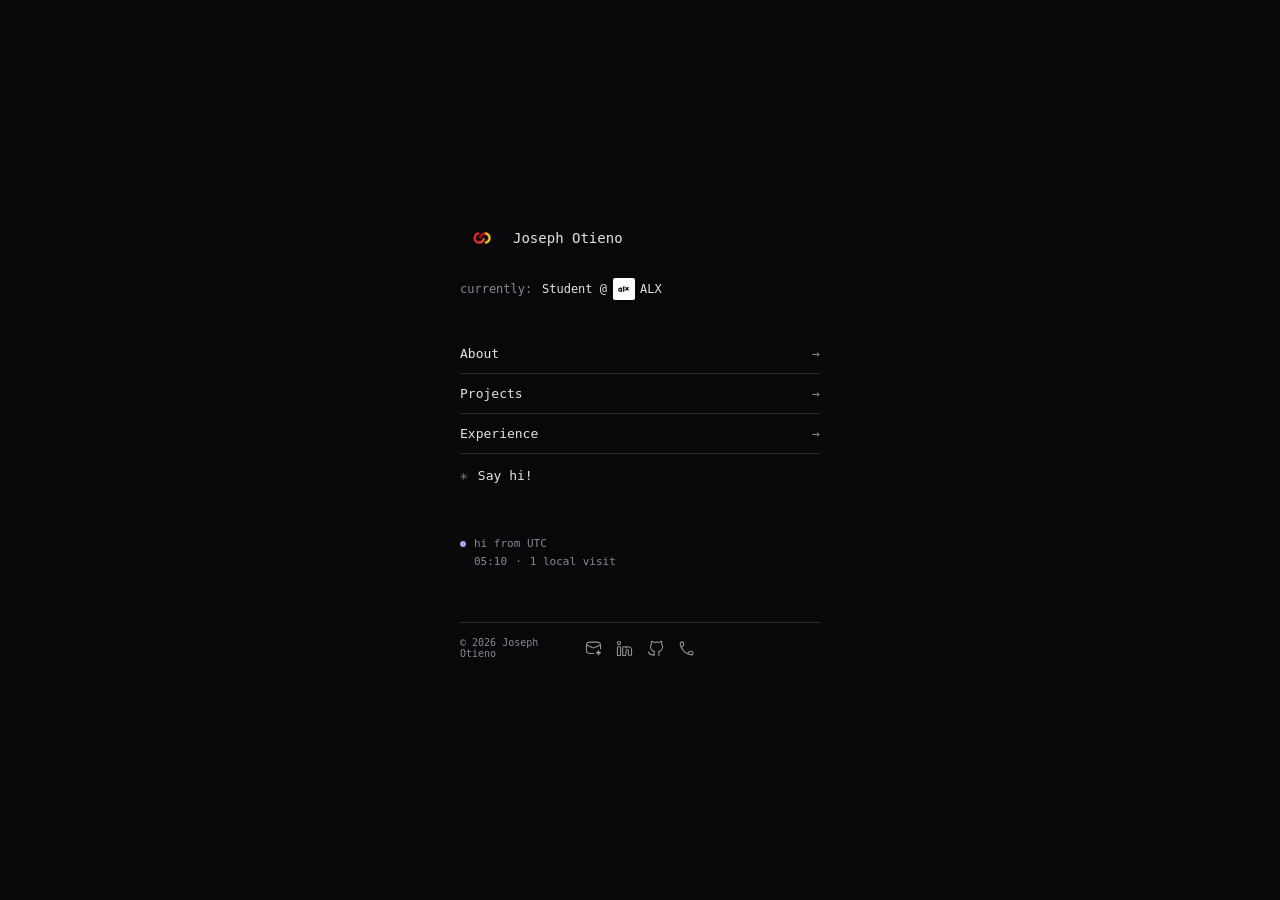
==== index.html @ e7e9dafa "fixed bugs" ====
<!doctype html>
<html lang="en">
  <head>
    <meta charset="UTF-8" />
    <meta name="viewport" content="width=device-width, initial-scale=1.0" />
    <meta
      name="description"
      content="Joseph Otieno is a Nairobi-based Cloud Data Engineer and product builder."
    />
    <meta name="theme-color" content="#08080a" />
    <title>Joseph Otieno</title>
    <link rel="icon" href="favicon.png" type="image/png" sizes="192x192" />
    <link rel="apple-touch-icon" href="assets/personal-logo.png" />
    <link rel="stylesheet" href="styles.css" />
  </head>
  <body>
    <main class="profile" id="top">
      <header class="profile-header">
        <img class="brand-symbol" src="assets/personal-logo.png" alt="" />
        <h1>Joseph Otieno</h1>
      </header>

      <p class="currently-row">
        <span>currently:</span>
        <strong>Student @ <span class="alx-mark"><img src="assets/alx-logo.png" alt="" />ALX</span></strong>
      </p>

      <nav class="section-nav" aria-label="Portfolio sections">
        <a href="about.html">About <span aria-hidden="true">→</span></a>
        <a href="projects.html">Projects <span aria-hidden="true">→</span></a>
        <a href="experience.html">Experience <span aria-hidden="true">→</span></a>
      </nav>

      <div class="contact-row">
        <a class="say-hi" href="contact.html">
          <span aria-hidden="true">✳</span> Say hi!
        </a>
      </div>

      <div class="local-status" aria-label="Visitor local time and location">
        <p class="status-greeting"><span class="location-dot"></span><span id="local-greeting">good evening</span></p>
        <p class="status-details">
          <time id="local-time">--:--</time>
          <span aria-hidden="true">·</span>
          <span id="visit-count">local visits unavailable</span>
        </p>
      </div>

      <footer class="site-footer">
        <span>© <span id="year">2026</span> Joseph Otieno</span>
        <div class="footer-socials" aria-label="Contact and social links">
          <a href="mailto:24otienojoseph@gmail.com" aria-label="Email Joseph"><img src="assets/icons/email.svg" alt="" /></a>
          <a href="https://www.linkedin.com/in/joseph-otieno-data" target="_blank" rel="noreferrer" aria-label="Joseph on LinkedIn"><img src="assets/icons/linkedin.svg" alt="" /></a>
          <a href="https://github.com/Frosty-Medusir" target="_blank" rel="noreferrer" aria-label="Joseph on GitHub"><img src="assets/icons/github.svg" alt="" /></a>
          <a href="tel:+254115509192" aria-label="Call Joseph"><img src="assets/icons/phone.svg" alt="" /></a>
        </div>
      </footer>
    </main>
    <script src="script.js"></script>
  </body>
</html>
---- styles.css ----
:root {
  color-scheme: dark;
  --bg: #08080a;
  --text: #e4e4e7;
  --muted: #898990;
  --line: #29292e;
  --accent: #c85a4b;
}

* { box-sizing: border-box; }
html { scroll-behavior: smooth; }
body {
  margin: 0;
  background: var(--bg);
  color: var(--text);
  font-family: ui-monospace, SFMono-Regular, Menlo, Monaco, Consolas, monospace;
  font-size: 13px;
  -webkit-font-smoothing: antialiased;
}
a { color: inherit; text-decoration: none; }
a:hover { color: var(--accent); }

.profile {
  width: min(100% - 40px, 360px);
  margin: clamp(110px, 24vh, 220px) auto 90px;
}
.page-shell {
  width: min(100% - 48px, 680px);
  margin: clamp(38px, 9vh, 88px) auto 60px;
}
.page-top {
  display: flex;
  justify-content: space-between;
  align-items: center;
  gap: 24px;
  padding-bottom: 14px;
  border-bottom: 1px solid var(--line);
}
.home-link {
  color: var(--muted);
  font-size: 11px;
}
.page-content { margin-top: 68px; }
.page-kicker {
  margin: 0 0 14px;
  color: var(--muted);
  font-size: 10px;
  letter-spacing: 0.06em;
  text-transform: uppercase;
}
.page-title {
  margin: 0 0 26px;
  font-size: clamp(30px, 6vw, 48px);
  font-weight: 400;
  line-height: 1.14;
  letter-spacing: -0.07em;
}
.page-copy {
  max-width: 580px;
  margin: 0 0 16px;
  color: #b6b6bc;
  font-size: 12px;
  line-height: 1.8;
}
.about-page {
  display: grid;
  grid-template-columns: minmax(0, 1fr) 220px;
  gap: 42px;
  align-items: start;
}
.about-page .page-title { font-size: clamp(30px, 5vw, 42px); }
.portrait { margin: 6px 0 0; }
.portrait img {
  display: block;
  width: 100%;
  height: auto;
  border: 1px solid var(--line);
}
.portrait figcaption {
  margin-top: 9px;
  color: var(--muted);
  font-size: 9px;
}
.languages, .project-note {
  color: var(--muted);
  font-size: 10px;
}
.project-page-item, .experience-page-item {
  padding: 22px 0;
  border-top: 1px solid var(--line);
}
.project-page-heading {
  display: flex;
  justify-content: space-between;
  align-items: end;
  gap: 20px;
}
.project-page-heading .page-kicker { margin-bottom: 8px; }
.project-page-heading h2, .experience-page-item h2 {
  margin: 0;
  font-size: 16px;
  font-weight: 500;
}
.outbound-link {
  flex: 0 0 auto;
  color: var(--muted);
  font-size: 10px;
}
.project-page-item .tracker-flow { max-width: 560px; }
.project-page-item > .project-note { margin: 10px 0 0; }
.experience-page-item .page-kicker { margin-bottom: 9px; }
.experience-page-item .project-note { margin: 8px 0 0; }
.experience-list {
  margin: 18px 0 0;
  padding: 0;
  list-style: none;
}
.experience-list li {
  padding: 9px 0;
  border-top: 1px solid var(--line);
  color: #b6b6bc;
  font-size: 11px;
  line-height: 1.6;
}
.contact-page .page-copy { margin-bottom: 28px; }
.contact-list { border-top: 1px solid var(--line); }
.contact-list a {
  display: flex;
  justify-content: space-between;
  gap: 20px;
  padding: 14px 0;
  border-bottom: 1px solid var(--line);
  font-size: 11px;
}
.contact-list a span { color: var(--muted); text-align: right; }
.contact-page > .project-note { margin-top: 22px; }
.profile-header {
  display: flex;
  align-items: center;
  gap: 9px;
  margin-bottom: 12px;
}
.brand-symbol { width: 44px; height: 44px; object-fit: contain; }
.profile-header h1 {
  margin: 0;
  font-size: 14px;
  font-weight: 500;
}
.currently-row {
  display: grid;
  grid-template-columns: 80px 1fr;
  align-items: center;
  gap: 2px;
  margin: 18px 0 34px;
  color: var(--muted);
  font-size: 12px;
}
.currently-row strong {
  display: inline-flex;
  align-items: center;
  gap: 6px;
  flex-wrap: wrap;
  color: var(--text);
  font-weight: 400;
}
.alx-mark { display: inline-flex; align-items: center; gap: 5px; }
.alx-mark img {
  width: 22px;
  height: 22px;
  padding: 2px;
  border-radius: 2px;
  background: #fff;
  object-fit: contain;
}
.section-nav { margin: 0; }
.section-nav a {
  display: flex;
  justify-content: space-between;
  align-items: center;
  padding: 12px 0;
  border-bottom: 1px solid var(--line);
  font-size: 13px;
}
.section-nav a span {
  color: var(--muted);
  transition: transform 160ms ease, color 160ms ease;
}
.section-nav a:hover span {
  color: var(--accent);
  transform: translateX(3px);
}
.contact-row {
  display: flex;
  align-items: center;
  justify-content: space-between;
  padding: 14px 0;
}
.say-hi { display: flex; align-items: center; gap: 10px; }
.say-hi span { color: var(--muted); }
.footer-socials { display: flex; align-items: center; gap: 14px; }
.footer-socials img {
  display: block;
  width: 17px;
  height: 17px;
  filter: invert(1);
  opacity: 0.58;
  transition: opacity 160ms ease;
}
.footer-socials a:hover img { opacity: 1; }
.local-status {
  display: grid;
  gap: 5px;
  margin: 40px 0 0;
  color: var(--muted);
  font-size: 11px;
}
.status-greeting {
  display: flex;
  align-items: center;
  gap: 8px;
  margin: 0;
}
.status-details {
  display: flex;
  align-items: center;
  gap: 8px;
  margin: 0 0 0 14px;
}
.home-link { display: inline-flex; align-items: center; gap: 8px; }
.home-link img { width: 34px; height: 34px; object-fit: contain; }
.location-dot {
  width: 6px;
  height: 6px;
  border-radius: 50%;
  background: #9da8f4;
}

.detail-section {
  margin-top: 82px;
  scroll-margin-top: 28px;
}
.section-label {
  margin: 0 0 16px;
  color: var(--muted);
  font-size: 11px;
}
.detail-section > p:not(.section-label) {
  color: #b6b6bc;
  font-size: 12px;
  line-height: 1.8;
}
.detail-section .languages { color: var(--muted); }
.project, .experience {
  padding: 15px 0;
  border-top: 1px solid var(--line);
}
.project-heading {
  display: flex;
  align-items: center;
  justify-content: space-between;
}
.project-heading h2, .experience h2 {
  margin: 0;
  font-size: 13px;
  font-weight: 500;
}
.project-heading > a { color: var(--muted); }
.project > p, .experience > p {
  margin: 8px 0 0;
  color: #aaaab1;
  font-size: 11px;
  line-height: 1.7;
}
.tracker-flow {
  position: relative;
  display: grid;
  grid-template-columns: 118px 1fr 118px 1fr 118px;
  align-items: center;
  gap: 8px;
  margin-top: 16px;
  min-height: 210px;
  padding: 18px 14px 12px;
  border: 1px solid var(--line);
  border-radius: 10px;
  background:
    radial-gradient(circle at 50% 55%, rgba(56, 189, 248, 0.07), transparent 32%),
    #0F172A;
  color: #d0d0d5;
  font-size: 8px;
  letter-spacing: 0.02em;
  overflow: hidden;
}
.pipeline-stage {
  position: relative;
  height: 170px;
  border: 1px solid rgba(125, 211, 252, 0.12);
  border-radius: 12px;
  background: linear-gradient(145deg, rgba(30, 41, 59, 0.92), rgba(15, 23, 42, 0.72));
  box-shadow: 0 12px 30px rgba(2, 8, 23, 0.25), inset 0 1px rgba(255, 255, 255, 0.025);
  transform: perspective(500px) rotateX(3deg);
}
.stage-label {
  position: absolute;
  bottom: 9px;
  left: 0;
  width: 100%;
  color: #94a3b8;
  font-size: 8px;
  text-align: center;
  text-transform: uppercase;
  letter-spacing: 0.12em;
}
.terminal-window {
  position: absolute;
  top: 29px;
  left: 15px;
  width: 88px;
  height: 68px;
  border: 1px solid rgba(125, 211, 252, 0.34);
  border-radius: 7px;
  background: rgba(15, 23, 42, 0.96);
  box-shadow: 0 0 18px rgba(56, 189, 248, 0.12), 0 10px 18px rgba(2, 8, 23, 0.3);
}
.terminal-top {
  display: flex;
  gap: 4px;
  height: 18px;
  align-items: center;
  padding: 0 7px;
  border-bottom: 1px solid rgba(148, 163, 184, 0.12);
}
.terminal-top span {
  width: 5px;
  height: 5px;
  border-radius: 50%;
  background: #64748b;
}
.terminal-top span:first-child { background: #38bdf8; }
.terminal-top span:nth-child(2) { background: #22d3ee; }
.terminal-top span:last-child { background: #818cf8; }
.terminal-body {
  display: flex;
  align-items: center;
  gap: 9px;
  padding: 18px 11px;
  color: #67e8f9;
}
.terminal-prompt { font-size: 13px; }
.terminal-spinner {
  width: 23px;
  height: 23px;
  border: 2px solid rgba(125, 211, 252, 0.16);
  border-top-color: #22d3ee;
  border-right-color: #38bdf8;
  border-radius: 50%;
  filter: drop-shadow(0 0 5px #38bdf8);
  animation: pipeline-spin 1.2s linear infinite;
}
.auth-badge {
  position: absolute;
  z-index: 4;
  right: 4px;
  bottom: 47px;
  padding: 4px 5px;
  border: 1px solid rgba(34, 211, 238, 0.45);
  border-radius: 5px;
  background: rgba(8, 145, 178, 0.18);
  color: #67e8f9;
  box-shadow: 0 0 12px rgba(34, 211, 238, 0.16);
  font-size: 7px;
  letter-spacing: 0.08em;
}
.pipeline-line {
  position: relative;
  height: 2px;
  background: linear-gradient(90deg, rgba(56, 189, 248, 0.25), #22d3ee, rgba(56, 189, 248, 0.25));
  box-shadow: 0 0 8px rgba(34, 211, 238, 0.38);
}
.pipeline-line::after {
  position: absolute;
  right: 2px;
  top: -3px;
  width: 6px;
  height: 6px;
  border-top: 1px solid #67e8f9;
  border-right: 1px solid #67e8f9;
  content: "";
  transform: rotate(45deg);
}
.pipeline-particle {
  position: absolute;
  z-index: 3;
  top: -3px;
  left: 0;
  width: 8px;
  height: 8px;
  border-radius: 50%;
  background: #67e8f9;
  box-shadow: 0 0 12px #22d3ee;
  animation: pipeline-travel 3s ease-in-out infinite;
}
.pipeline-line-two .pipeline-particle { animation-delay: 1.5s; }
.python-stage { border-color: rgba(34, 211, 238, 0.2); }
.post-stack {
  position: absolute;
  top: 22px;
  left: 8px;
  width: 54px;
  height: 75px;
}
.post-card {
  position: absolute;
  width: 44px;
  height: 31px;
  border: 1px solid rgba(125, 211, 252, 0.32);
  border-radius: 5px;
  background: rgba(30, 41, 59, 0.94);
  box-shadow: 0 5px 12px rgba(2, 8, 23, 0.25);
}
.post-card i {
  position: absolute;
  top: 6px;
  left: 6px;
  width: 7px;
  height: 7px;
  border-radius: 50%;
  background: #38bdf8;
  box-shadow: 0 0 7px rgba(56, 189, 248, 0.7);
}
.post-card b {
  position: absolute;
  left: 16px;
  top: 8px;
  width: 21px;
  height: 2px;
  background: #64748b;
  box-shadow: 0 6px #334155, 0 12px #334155;
}
.post-card-one { left: 4px; top: 2px; transform: rotate(-5deg); animation: card-one 3.8s ease-in-out infinite; }
.post-card-two { left: 8px; top: 22px; transform: rotate(3deg); animation: card-two 3.8s ease-in-out infinite; }
.post-card-three { left: 3px; top: 43px; transform: rotate(-2deg); animation: card-three 3.8s ease-in-out infinite; }
.python-funnel {
  position: absolute;
  top: 31px;
  right: 12px;
  width: 58px;
  height: 77px;
  clip-path: polygon(0 0, 100% 0, 64% 55%, 64% 100%, 36% 100%, 36% 55%);
  background: linear-gradient(135deg, rgba(56, 189, 248, 0.52), rgba(34, 211, 238, 0.12));
  border: 1px solid rgba(103, 232, 249, 0.5);
  filter: drop-shadow(0 0 10px rgba(34, 211, 238, 0.18));
  animation: funnel-glow 2.8s ease-in-out infinite;
}
.funnel-rim {
  position: absolute;
  top: 5px;
  left: 6px;
  width: 46px;
  height: 8px;
  border: 1px solid #67e8f9;
  border-radius: 50%;
  background: rgba(34, 211, 238, 0.12);
}
.funnel-mesh {
  position: absolute;
  left: 9px;
  top: 20px;
  width: 40px;
  height: 38px;
  opacity: 0.75;
  background:
    repeating-linear-gradient(90deg, transparent 0 8px, rgba(103, 232, 249, 0.42) 8px 9px),
    repeating-linear-gradient(0deg, transparent 0 8px, rgba(103, 232, 249, 0.42) 8px 9px);
}
.python-mark {
  position: absolute;
  left: 47px;
  bottom: 49px;
  z-index: 5;
  display: grid;
  width: 24px;
  height: 24px;
  place-items: center;
  border: 1px solid rgba(147, 197, 253, 0.5);
  border-radius: 50%;
  background: #172554;
  color: #cfeeff;
  box-shadow: 0 0 12px rgba(56, 189, 248, 0.24);
  font-size: 8px;
}
.file-stack {
  position: absolute;
  top: 28px;
  left: 12px;
  width: 49px;
  height: 68px;
}
.file-icon {
  position: absolute;
  display: grid;
  width: 38px;
  height: 48px;
  place-items: end center;
  padding-bottom: 7px;
  border: 1px solid rgba(125, 211, 252, 0.38);
  border-radius: 4px;
  background: linear-gradient(145deg, rgba(51, 65, 85, 0.92), rgba(15, 23, 42, 0.96));
  color: #67e8f9;
  font-size: 7px;
  box-shadow: 0 8px 16px rgba(2, 8, 23, 0.32);
}
.file-icon::before {
  position: absolute;
  top: -1px;
  right: -1px;
  width: 10px;
  height: 10px;
  border-bottom: 1px solid rgba(125, 211, 252, 0.38);
  border-left: 1px solid rgba(125, 211, 252, 0.38);
  background: #1e293b;
  content: "";
  clip-path: polygon(100% 0, 100% 100%, 0 100%);
}
.json-file { left: 0; top: 0; transform: rotate(-4deg); }
.csv-file { left: 9px; top: 17px; transform: rotate(3deg); }
.database-cylinder {
  position: absolute;
  right: 10px;
  bottom: 60px;
  width: 47px;
  height: 58px;
  filter: drop-shadow(0 0 9px rgba(34, 211, 238, 0.16));
}
.database-top,
.database-body {
  position: absolute;
  left: 0;
  width: 47px;
  border: 1px solid rgba(103, 232, 249, 0.58);
  background: linear-gradient(180deg, rgba(14, 116, 144, 0.52), rgba(30, 41, 59, 0.9));
}
.database-top {
  top: 0;
  z-index: 2;
  height: 16px;
  border-radius: 50%;
  box-shadow: inset 0 2px 5px rgba(103, 232, 249, 0.18);
}
.database-body {
  top: 8px;
  height: 43px;
  border-top: 0;
  border-radius: 0 0 50% 50% / 0 0 18% 18%;
}
.database-body::after {
  position: absolute;
  left: 3px;
  right: 3px;
  bottom: 10px;
  height: 1px;
  background: rgba(103, 232, 249, 0.35);
  content: "";
  box-shadow: 0 -13px rgba(103, 232, 249, 0.25);
}
@keyframes pipeline-spin {
  to { transform: rotate(360deg); }
}
@keyframes pipeline-travel {
  0%, 10% { left: 0; opacity: 0; }
  18%, 82% { opacity: 1; }
  90%, 100% { left: calc(100% - 8px); opacity: 0; }
}
@keyframes funnel-glow {
  0%, 100% { filter: drop-shadow(0 0 7px rgba(34, 211, 238, 0.12)); }
  50% { filter: drop-shadow(0 0 14px rgba(34, 211, 238, 0.34)); }
}
@keyframes card-one {
  0%, 20%, 100% { transform: translate(0, 0) rotate(-5deg); opacity: 1; }
  70%, 90% { transform: translate(12px, 8px) rotate(2deg); opacity: 0.15; }
}
@keyframes card-two {
  0%, 20%, 100% { transform: translate(0, 0) rotate(3deg); opacity: 1; }
  70%, 90% { transform: translate(14px, -12px) rotate(-2deg); opacity: 0.15; }
}
@keyframes card-three {
  0%, 20%, 100% { transform: translate(0, 0) rotate(-2deg); opacity: 1; }
  70%, 90% { transform: translate(14px, -28px) rotate(3deg); opacity: 0.15; }
}
.project > p.project-note, .experience > p.project-note {
  color: var(--muted);
  font-size: 10px;
}
footer {
  display: grid;
  grid-template-columns: minmax(0, 1fr) auto minmax(0, 1fr);
  align-items: center;
  gap: 20px;
  margin-top: 54px;
  padding-top: 14px;
  border-top: 1px solid var(--line);
  color: var(--muted);
  font-size: 10px;
}
footer a { color: var(--muted); }
.site-footer > a:last-child { justify-self: end; }

@media (max-width: 420px) {
  .profile { margin-top: 12vh; }
  .tracker-flow { gap: 5px; padding: 12px 7px; font-size: 7px; }
  .pipeline-animation {
    grid-template-columns: 94px 1fr 94px 1fr 94px;
  }
  .pipeline-animation .pipeline-stage {
    height: 160px;
  }
  .pipeline-animation .terminal-window {
    left: 9px;
    width: 76px;
  }
  .pipeline-animation .post-stack {
    left: 4px;
  }
  .pipeline-animation .python-funnel {
    right: 7px;
  }
  .pipeline-animation .python-mark {
    left: 39px;
  }
  .pipeline-animation .database-cylinder {
    right: 5px;
  }
}
@media (max-width: 600px) {
  .page-shell { width: min(100% - 36px, 440px); margin-top: 26px; }
  .page-top { align-items: flex-start; flex-direction: column; gap: 14px; }
  .page-content { margin-top: 48px; }
  .about-page { grid-template-columns: 1fr; gap: 28px; }
  .portrait { width: min(100%, 300px); }
  footer.site-footer {
    grid-template-columns: 1fr auto;
    row-gap: 14px;
  }
  .site-footer .footer-socials { grid-column: 1 / -1; grid-row: 2; }
  .site-footer > a:last-child { grid-column: 2; grid-row: 1; }
}
@media (prefers-reduced-motion: reduce) {
  html { scroll-behavior: auto; }
  *, *::before, *::after { transition-duration: 0.01ms !important; }
  .terminal-spinner,
  .pipeline-particle,
  .post-card,
  .python-funnel { animation: none !important; }
}
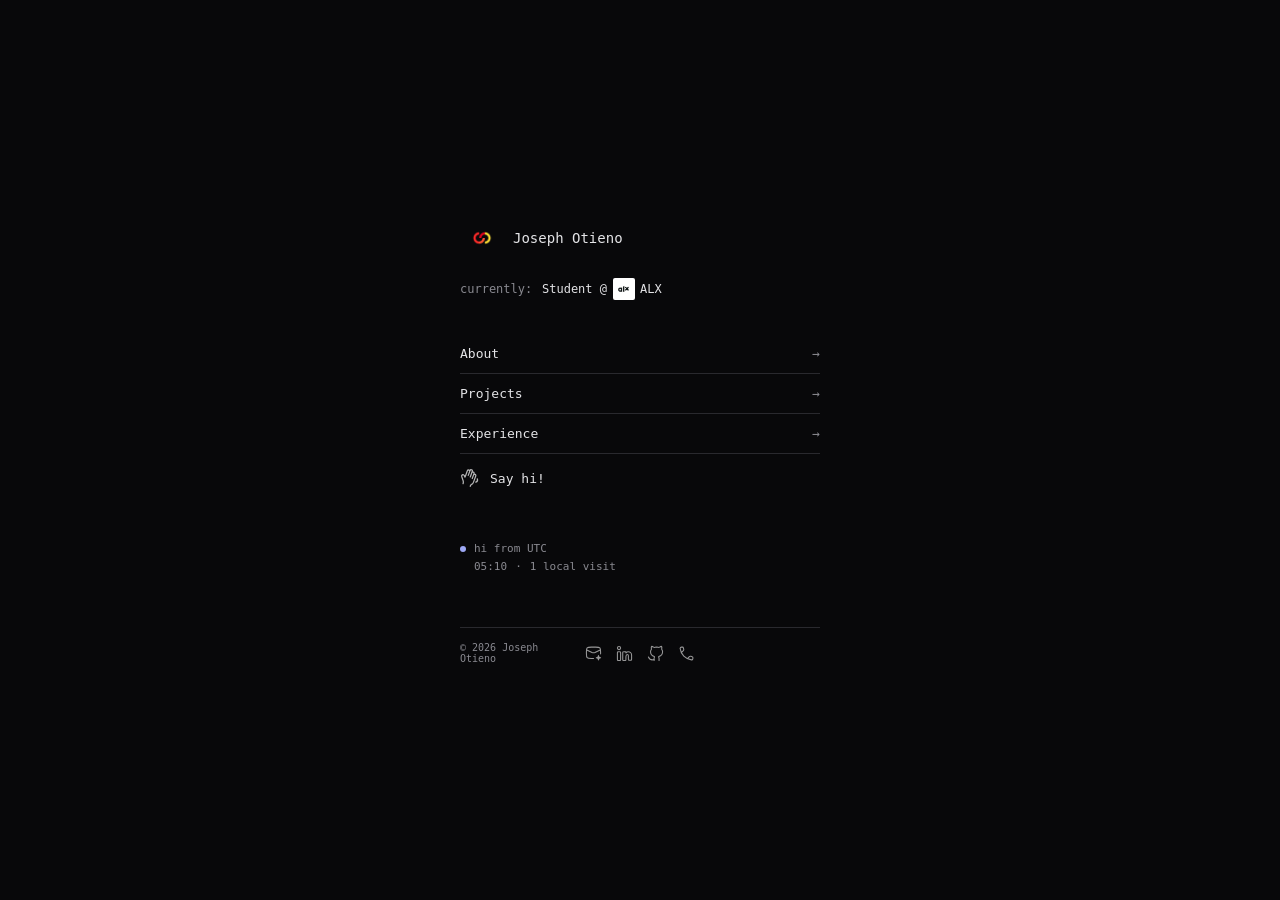
==== commit 93123d8b: "Fixed bugs" ====
--- a/index.html
+++ b/index.html
@@ -33,12 +33,13 @@
 
       <div class="contact-row">
         <a class="say-hi" href="contact.html">
-          <span aria-hidden="true">✳</span> Say hi!
+          <img src="assets/icons/waving-hand.svg" alt="" aria-hidden="true" />
+          Say hi!
         </a>
       </div>
 
-      <div class="local-status" aria-label="Visitor local time and location">
-        <p class="status-greeting"><span class="location-dot"></span><span id="local-greeting">good evening</span></p>
+      <div class="local-status" aria-label="Local time and location based on the visitor's browser time zone">
+        <p class="status-greeting"><span class="location-dot"></span><span id="local-greeting">hi from your local area</span></p>
         <p class="status-details">
           <time id="local-time">--:--</time>
           <span aria-hidden="true">·</span>
--- a/styles.css
+++ b/styles.css
@@ -196,7 +196,14 @@
   padding: 14px 0;
 }
 .say-hi { display: flex; align-items: center; gap: 10px; }
-.say-hi span { color: var(--muted); }
+.say-hi img {
+  width: 20px;
+  height: 20px;
+  filter: invert(1);
+  opacity: 0.7;
+  transition: opacity 160ms ease;
+}
+.say-hi:hover img { opacity: 1; }
 .footer-socials { display: flex; align-items: center; gap: 14px; }
 .footer-socials img {
   display: block;
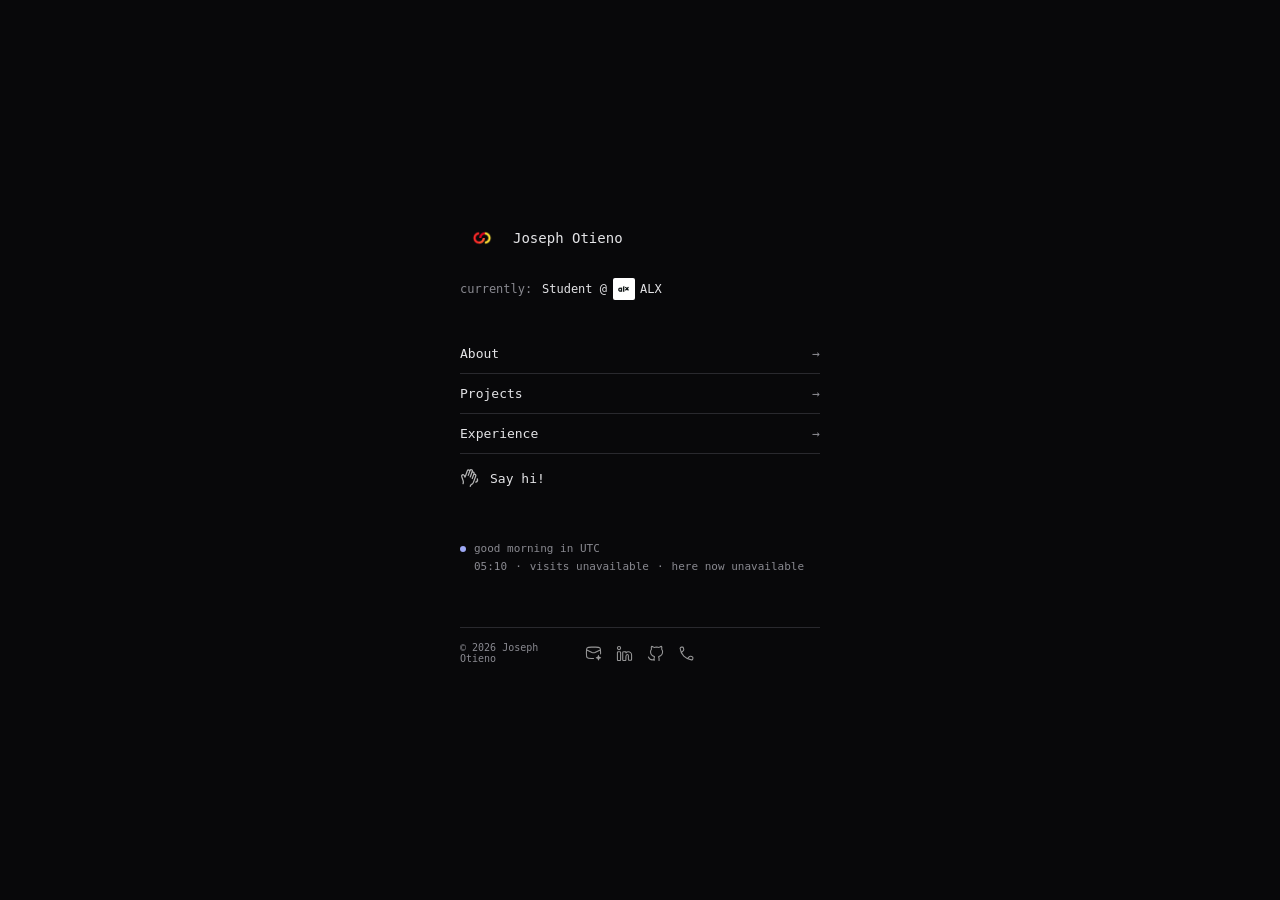
==== commit 435d4254: "Fixed bugs" ====
--- a/index.html
+++ b/index.html
@@ -22,7 +22,7 @@
 
       <p class="currently-row">
         <span>currently:</span>
-        <strong>Student @ <span class="alx-mark"><img src="assets/alx-logo.png" alt="" />ALX</span></strong>
+        <strong>Student @ <span class="alx-mark"><img src="assets/alx-logo.png" alt="" /><a href="https://www.alxafrica.com/" target="_blank" rel="noreferrer">ALX</a></span></strong>
       </p>
 
       <nav class="section-nav" aria-label="Portfolio sections">
@@ -38,12 +38,14 @@
         </a>
       </div>
 
-      <div class="local-status" aria-label="Local time and location based on the visitor's browser time zone">
-        <p class="status-greeting"><span class="location-dot"></span><span id="local-greeting">hi from your local area</span></p>
+      <div class="local-status" aria-label="Local time and location based on the visitor's browser time zone, with site-wide visit and active visitor counts">
+        <p class="status-greeting"><span class="location-dot"></span><span id="local-greeting">good night in Nairobi</span></p>
         <p class="status-details">
           <time id="local-time">--:--</time>
           <span aria-hidden="true">·</span>
-          <span id="visit-count">local visits unavailable</span>
+          <span id="visit-count">visits unavailable</span>
+          <span aria-hidden="true">·</span>
+          <span id="online-count">here now unavailable</span>
         </p>
       </div>
 
--- a/styles.css
+++ b/styles.css
@@ -16,6 +16,40 @@
   font-family: ui-monospace, SFMono-Regular, Menlo, Monaco, Consolas, monospace;
   font-size: 13px;
   -webkit-font-smoothing: antialiased;
+}
+body::before {
+  position: fixed;
+  z-index: 20;
+  top: -25vh;
+  left: 0;
+  width: 52vw;
+  min-width: 240px;
+  max-width: 620px;
+  height: 150vh;
+  border: 1px solid rgba(186, 230, 253, 0.18);
+  border-radius: 50%;
+  background: linear-gradient(
+    100deg,
+    transparent 12%,
+    rgba(186, 230, 253, 0.025) 32%,
+    rgba(186, 230, 253, 0.14) 50%,
+    rgba(34, 211, 238, 0.055) 63%,
+    transparent 88%
+  );
+  box-shadow: inset 12px 0 35px rgba(186, 230, 253, 0.045), 0 0 45px rgba(34, 211, 238, 0.06);
+  content: "";
+  opacity: 0;
+  pointer-events: none;
+  -webkit-backdrop-filter: blur(9px) saturate(135%);
+  backdrop-filter: blur(9px) saturate(135%);
+  transform: translateX(-120vw) rotate(-12deg);
+  animation: liquid-glass-wave 1.8s cubic-bezier(0.2, 0.7, 0.25, 1) 0.15s 1 both;
+}
+@keyframes liquid-glass-wave {
+  0% { opacity: 0; transform: translateX(-120vw) rotate(-12deg) scaleX(0.7); }
+  16% { opacity: 0.9; }
+  55% { opacity: 0.72; transform: translateX(48vw) rotate(-3deg) scaleX(1); }
+  100% { opacity: 0; transform: translateX(160vw) rotate(9deg) scaleX(0.82); }
 }
 a { color: inherit; text-decoration: none; }
 a:hover { color: var(--accent); }
@@ -638,6 +672,7 @@
   }
 }
 @media (max-width: 600px) {
+  body::before { width: 82vw; }
   .page-shell { width: min(100% - 36px, 440px); margin-top: 26px; }
   .page-top { align-items: flex-start; flex-direction: column; gap: 14px; }
   .page-content { margin-top: 48px; }
@@ -653,6 +688,7 @@
 @media (prefers-reduced-motion: reduce) {
   html { scroll-behavior: auto; }
   *, *::before, *::after { transition-duration: 0.01ms !important; }
+  body::before { animation: none; }
   .terminal-spinner,
   .pipeline-particle,
   .post-card,
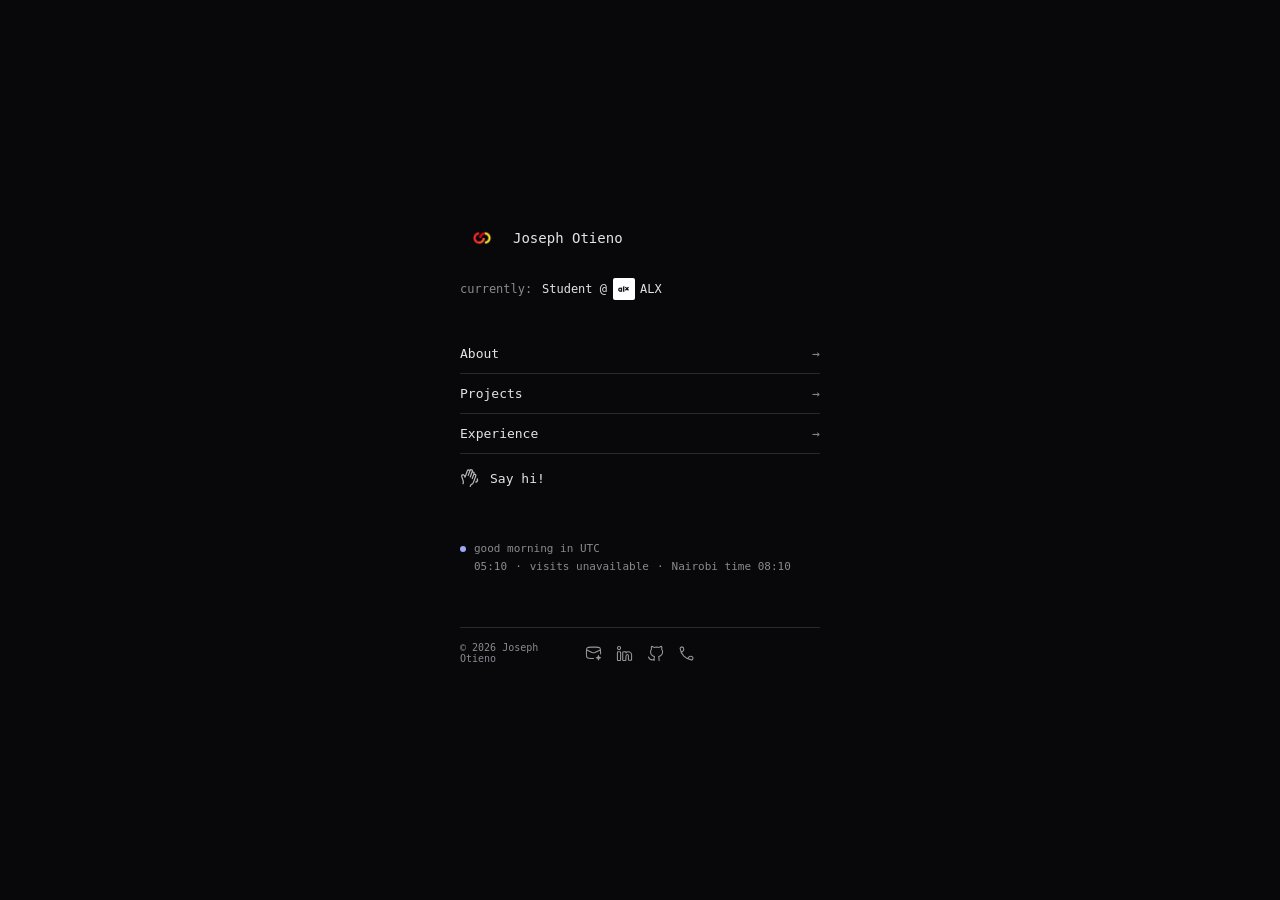
==== commit 27a7369f: "fixed bugs" ====
--- a/index.html
+++ b/index.html
@@ -38,14 +38,14 @@
         </a>
       </div>
 
-      <div class="local-status" aria-label="Local time and location based on the visitor's browser time zone, with site-wide visit and active visitor counts">
+      <div class="local-status" aria-label="Visitor local time and location, Nairobi time, and site-wide visit count">
         <p class="status-greeting"><span class="location-dot"></span><span id="local-greeting">good night in Nairobi</span></p>
         <p class="status-details">
           <time id="local-time">--:--</time>
           <span aria-hidden="true">·</span>
           <span id="visit-count">visits unavailable</span>
           <span aria-hidden="true">·</span>
-          <span id="online-count">here now unavailable</span>
+          <time id="nairobi-time" aria-label="Time in Nairobi">Nairobi time --:--</time>
         </p>
       </div>
 
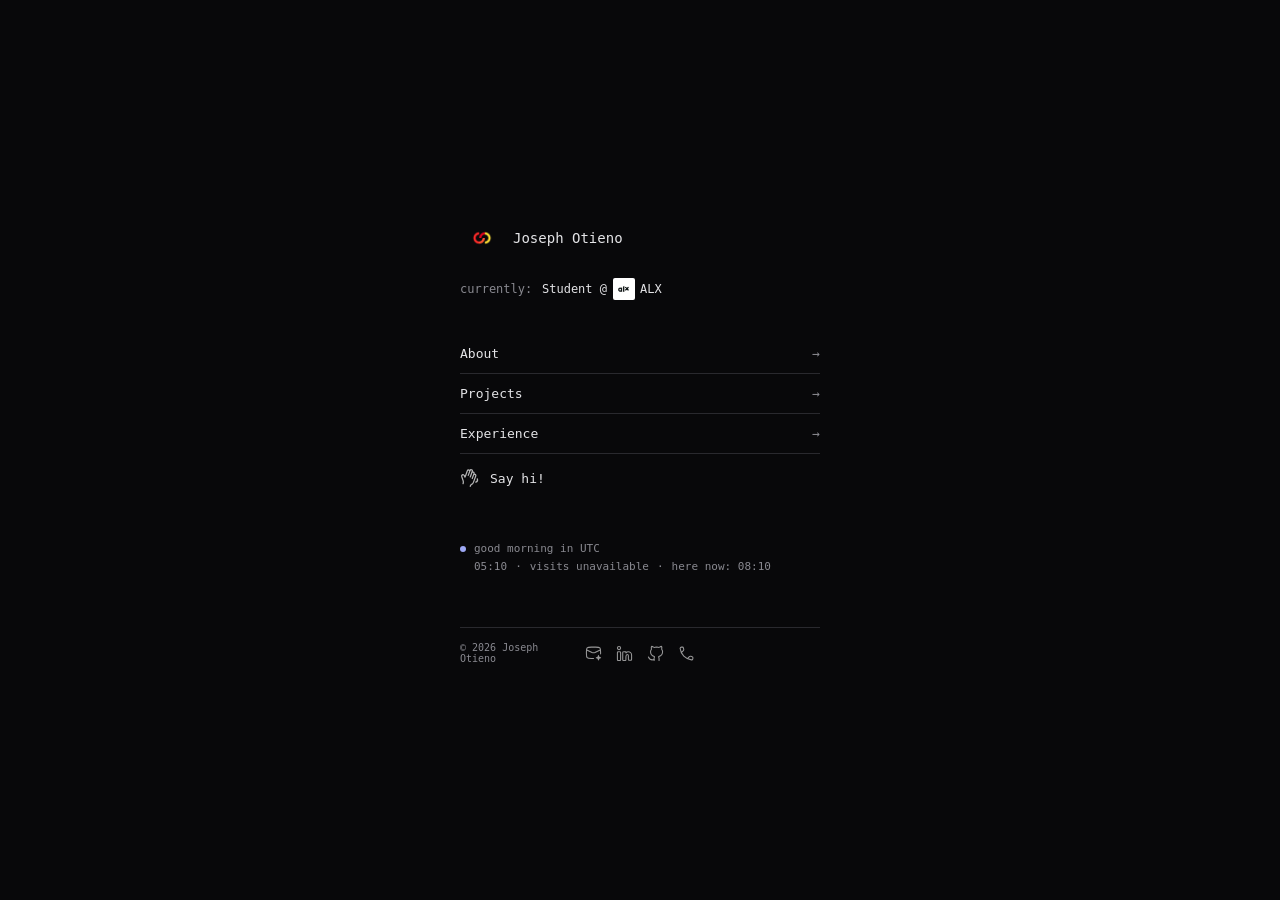
==== commit a09c6ea5: "fixed bugs" ====
--- a/index.html
+++ b/index.html
@@ -45,7 +45,7 @@
           <span aria-hidden="true">·</span>
           <span id="visit-count">visits unavailable</span>
           <span aria-hidden="true">·</span>
-          <time id="nairobi-time" aria-label="Time in Nairobi">Nairobi time --:--</time>
+          <time id="nairobi-time" aria-label="Time in Nairobi">here now: --:--</time>
         </p>
       </div>
 
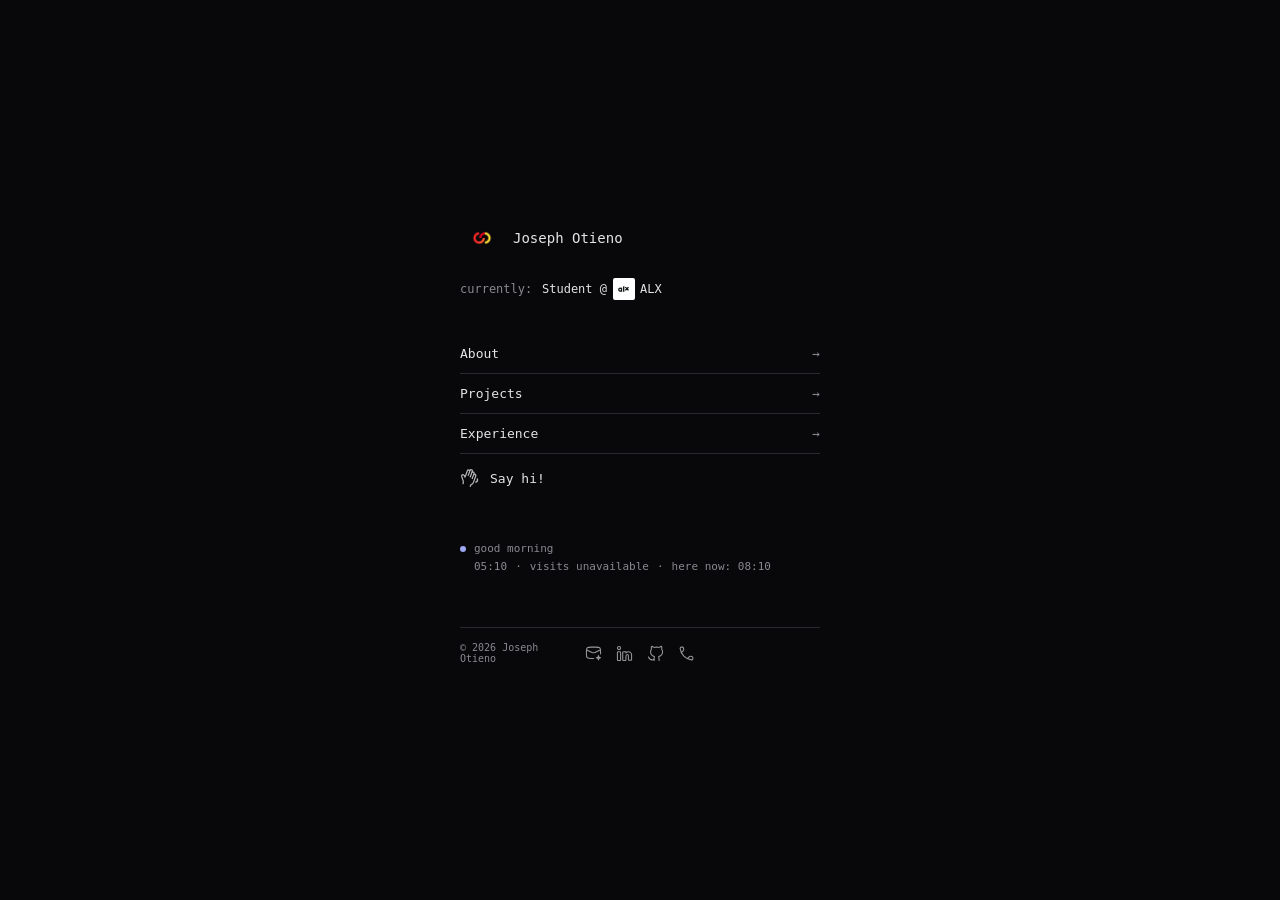
==== commit 2c1ca225: "Fixed bugs and optimized code." ====
--- a/index.html
+++ b/index.html
@@ -11,6 +11,7 @@
     <title>Joseph Otieno</title>
     <link rel="icon" href="favicon.png" type="image/png" sizes="192x192" />
     <link rel="apple-touch-icon" href="assets/personal-logo.png" />
+    <link rel="preload" href="assets/personal-logo.png" as="image" />
     <link rel="stylesheet" href="styles.css" />
   </head>
   <body>
--- a/styles.css
+++ b/styles.css
@@ -17,39 +17,24 @@
   font-size: 13px;
   -webkit-font-smoothing: antialiased;
 }
-body::before {
-  position: fixed;
-  z-index: 20;
-  top: -25vh;
-  left: 0;
-  width: 52vw;
-  min-width: 240px;
-  max-width: 620px;
-  height: 150vh;
-  border: 1px solid rgba(186, 230, 253, 0.18);
-  border-radius: 50%;
-  background: linear-gradient(
-    100deg,
-    transparent 12%,
-    rgba(186, 230, 253, 0.025) 32%,
-    rgba(186, 230, 253, 0.14) 50%,
-    rgba(34, 211, 238, 0.055) 63%,
-    transparent 88%
-  );
-  box-shadow: inset 12px 0 35px rgba(186, 230, 253, 0.045), 0 0 45px rgba(34, 211, 238, 0.06);
-  content: "";
-  opacity: 0;
-  pointer-events: none;
-  -webkit-backdrop-filter: blur(9px) saturate(135%);
-  backdrop-filter: blur(9px) saturate(135%);
-  transform: translateX(-120vw) rotate(-12deg);
-  animation: liquid-glass-wave 1.8s cubic-bezier(0.2, 0.7, 0.25, 1) 0.15s 1 both;
-}
-@keyframes liquid-glass-wave {
-  0% { opacity: 0; transform: translateX(-120vw) rotate(-12deg) scaleX(0.7); }
-  16% { opacity: 0.9; }
-  55% { opacity: 0.72; transform: translateX(48vw) rotate(-3deg) scaleX(1); }
-  100% { opacity: 0; transform: translateX(160vw) rotate(9deg) scaleX(0.82); }
+
+.profile > *,
+.page-shell > * {
+  animation: portfolio-reveal 360ms cubic-bezier(0.2, 0.7, 0.25, 1) both;
+}
+.profile > :nth-child(2),
+.page-shell > :nth-child(2) { animation-delay: 40ms; }
+.profile > :nth-child(3),
+.page-shell > :nth-child(3) { animation-delay: 80ms; }
+.profile > :nth-child(4),
+.page-shell > :nth-child(4) { animation-delay: 120ms; }
+.profile > :nth-child(5),
+.page-shell > :nth-child(5) { animation-delay: 160ms; }
+.profile > :nth-child(6),
+.page-shell > :nth-child(6) { animation-delay: 200ms; }
+@keyframes portfolio-reveal {
+  from { opacity: 0; transform: translateY(5px); }
+  to { opacity: 1; transform: translateY(0); }
 }
 a { color: inherit; text-decoration: none; }
 a:hover { color: var(--accent); }
@@ -115,12 +100,47 @@
   color: var(--muted);
   font-size: 9px;
 }
+.tools-section {
+  margin-top: 38px;
+  padding: 38px 0;
+  border-top: 1px solid var(--line);
+}
+.tools-section h2 {
+  margin: 0 0 18px;
+  font-size: 16px;
+  font-weight: 700;
+}
+.tools-list {
+  display: grid;
+  grid-template-columns: repeat(6, minmax(0, 1fr));
+  gap: 10px;
+  margin: 0;
+  padding: 0;
+  list-style: none;
+}
+.tools-list li {
+  display: flex;
+  align-items: center;
+  justify-content: center;
+  gap: 7px;
+  padding: 12px 10px;
+  border: 1px solid var(--line);
+  border-radius: 6px;
+  color: #b6b6bc;
+  font-size: 11px;
+  text-align: center;
+}
+.tools-list img {
+  width: 16px;
+  height: 16px;
+  filter: brightness(0) invert(1);
+}
 .languages, .project-note {
   color: var(--muted);
   font-size: 10px;
 }
 .project-page-item, .experience-page-item {
-  padding: 22px 0;
+  padding: 38px 0;
   border-top: 1px solid var(--line);
 }
 .project-page-heading {
@@ -133,14 +153,13 @@
 .project-page-heading h2, .experience-page-item h2 {
   margin: 0;
   font-size: 16px;
-  font-weight: 500;
+  font-weight: 700;
 }
 .outbound-link {
   flex: 0 0 auto;
   color: var(--muted);
   font-size: 10px;
 }
-.project-page-item .tracker-flow { max-width: 560px; }
 .project-page-item > .project-note { margin: 10px 0 0; }
 .experience-page-item .page-kicker { margin-bottom: 9px; }
 .experience-page-item .project-note { margin: 8px 0 0; }
@@ -672,11 +691,11 @@
   }
 }
 @media (max-width: 600px) {
-  body::before { width: 82vw; }
   .page-shell { width: min(100% - 36px, 440px); margin-top: 26px; }
   .page-top { align-items: flex-start; flex-direction: column; gap: 14px; }
   .page-content { margin-top: 48px; }
   .about-page { grid-template-columns: 1fr; gap: 28px; }
+  .tools-list { grid-template-columns: repeat(2, minmax(0, 1fr)); }
   .portrait { width: min(100%, 300px); }
   footer.site-footer {
     grid-template-columns: 1fr auto;
@@ -688,7 +707,8 @@
 @media (prefers-reduced-motion: reduce) {
   html { scroll-behavior: auto; }
   *, *::before, *::after { transition-duration: 0.01ms !important; }
-  body::before { animation: none; }
+  .profile > *,
+  .page-shell > * { animation: none !important; }
   .terminal-spinner,
   .pipeline-particle,
   .post-card,
